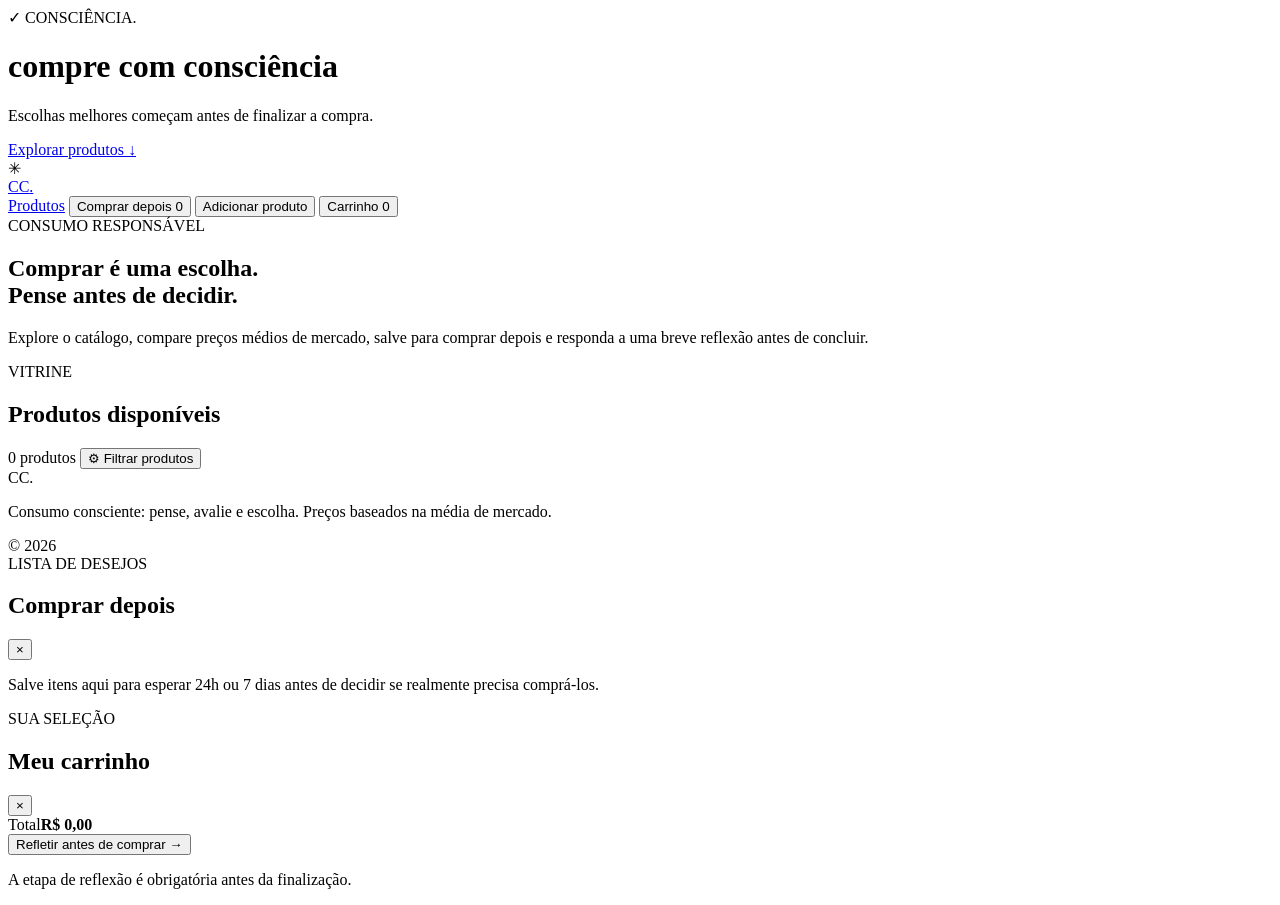
==== index (1).html @ 7fd72d37 "Add files via upload" ====
<!DOCTYPE html>
<html lang="pt-BR">
<head>
  <meta charset="UTF-8">
  <meta name="viewport" content="width=device-width, initial-scale=1.0">
  <meta name="theme-color" content="#0b2746">
  <title>Compre com Consciência | Loja</title>
  <link rel="stylesheet" href="style.css">
</head>
<body>
  <header class="hero">
    <div class="hero-inner">
      <div class="brand"><span class="brand-mark">✓</span> CONSCIÊNCIA<span class="brand-dot">.</span></div>
      <h1>compre com consciência</h1>
      <p>Escolhas melhores começam antes de finalizar a compra.</p>
      <a class="hero-link" href="#produtos">Explorar produtos <span>↓</span></a>
    </div>
    <div class="hero-decoration" aria-hidden="true">✳</div>
  </header>

  <nav class="topbar">
    <a href="#" class="nav-logo">CC<span>.</span></a>
    <div class="nav-actions">
      <a href="#produtos">Produtos</a>
      <button class="nav-btn-link" id="open-saved" type="button">Comprar depois <span class="badge-pill" id="saved-count">0</span></button>
      <button class="nav-btn-link" id="toggle-add-section" type="button">Adicionar produto</button>
      <button class="cart-button" id="open-cart" type="button">Carrinho <span id="cart-count">0</span></button>
    </div>
  </nav>

  <main>
    <section class="intro section-wrap">
      <div>
        <span class="eyebrow">CONSUMO RESPONSÁVEL</span>
        <h2>Comprar é uma escolha.<br><span>Pense antes de decidir.</span></h2>
      </div>
      <p>Explore o catálogo, compare preços médios de mercado, salve para comprar depois e responda a uma breve reflexão antes de concluir.</p>
    </section>

    <!-- Seção de Adicionar Produto (Oculta por padrão, abre ao clicar em "Adicionar produto") -->
    <section class="add-section" id="adicionar" hidden>
      <div class="section-wrap add-layout">
        <div class="add-copy">
          <span class="eyebrow">SUA LOJA</span>
          <h2>Um novo produto,<br>com todas as informações.</h2>
          <p>Cadastre nome, categoria, imagem, descrição e preço. Você poderá conferir a imagem inteira antes de salvar.</p>
          <div class="add-note"><span>✦</span> Os produtos ficam salvos neste navegador.</div>
          <button class="button button-outline" id="close-add-section" type="button" style="margin-top: 20px;">Fechar formulário ×</button>
        </div>
        <form class="product-form" id="product-form">
          <div class="form-header-row">
            <h3>Adicionar produto</h3>
            <button type="button" class="icon-button" id="close-add-x" aria-label="Fechar formulário">×</button>
          </div>
          <label for="product-name">Nome do produto</label>
          <input id="product-name" name="name" type="text" placeholder="Ex.: Garrafa térmica inox" maxlength="80" required>

          <div class="form-row-2">
            <div>
              <label for="product-category">Categoria</label>
              <select id="product-category" name="category" required></select>
            </div>
            <div>
              <label for="product-price">Preço (R$)</label>
              <input id="product-price" name="price" type="number" min="0.01" step="0.01" placeholder="Ex.: 89,90" required>
            </div>
          </div>

          <label for="product-image">Imagem do produto</label>
          <input id="product-image" name="image" type="file" accept="image/*" required>
          <div class="image-preview" id="image-preview">
            <span class="preview-placeholder">A prévia da imagem aparecerá aqui</span>
            <img id="preview-img" alt="Prévia do produto" hidden>
          </div>
          <label for="product-description">Descrição</label>
          <textarea id="product-description" name="description" rows="3" maxlength="500" placeholder="Descreva as especificações e utilidade do produto..." required></textarea>
          <button class="button button-yellow full-width" type="submit">Cadastrar produto <span>→</span></button>
          <p class="form-feedback" id="form-feedback" role="status"></p>
        </form>
      </div>
    </section>

    <section class="products-section section-wrap" id="produtos">
      <div class="section-heading">
        <div>
          <span class="eyebrow">VITRINE</span>
          <h2>Produtos disponíveis</h2>
        </div>
        <div class="heading-controls">
          <span class="product-total" id="product-total">0 produtos</span>
          <button class="button button-outline btn-filter-toggle" id="toggle-filters" type="button">
            <span>⚙</span> Filtrar produtos
          </button>
        </div>
      </div>

      <!-- Painel de Filtros -->
      <div class="filter-panel" id="filter-panel" hidden>
        <div class="filter-grid">
          <div class="filter-field">
            <label for="filter-name">Buscar por nome</label>
            <input type="text" id="filter-name" placeholder="Ex.: Fone, Notebook, Cafeteira...">
          </div>
          <div class="filter-field">
            <label for="filter-category">Categoria (20 categorias)</label>
            <select id="filter-category">
              <option value="">Todas as categorias</option>
            </select>
          </div>
          <div class="filter-field">
            <label for="filter-min">Valor mínimo (R$)</label>
            <input type="number" id="filter-min" min="0" step="0.01" placeholder="0,00">
          </div>
          <div class="filter-field">
            <label for="filter-max">Valor máximo (R$)</label>
            <input type="number" id="filter-max" min="0" step="0.01" placeholder="Ex.: 500,00">
          </div>
        </div>
        <div class="filter-actions">
          <span class="filter-status" id="filter-status">Mostrando todos os produtos</span>
          <button type="button" class="button button-outline btn-sm" id="clear-filters">Limpar filtros</button>
        </div>
      </div>

      <div class="product-grid" id="product-grid"></div>

      <div class="empty-state" id="products-empty" hidden>
        <span class="empty-icon">🔍</span>
        <h3>Nenhum produto encontrado</h3>
        <p>Tente ajustar os filtros de nome, categoria ou faixa de preço, ou cadastre um novo produto.</p>
        <div style="display:flex; gap:10px; justify-content:center; flex-wrap:wrap;">
          <button class="button button-outline" id="empty-clear-filters" type="button">Limpar filtros</button>
          <button class="button button-dark" id="empty-open-add" type="button">Adicionar produto</button>
        </div>
      </div>
    </section>
  </main>

  <footer>
    <span class="footer-logo">CC.</span>
    <p>Consumo consciente: pense, avalie e escolha. Preços baseados na média de mercado.</p>
    <span>© 2026</span>
  </footer>

  <div class="overlay" id="overlay"></div>

  <!-- Modal de Detalhes do Produto -->
  <section class="product-detail-modal" id="product-detail-modal" role="dialog" aria-modal="true" aria-labelledby="detail-title" hidden>
    <button class="icon-button modal-close" id="close-detail" aria-label="Fechar detalhes">×</button>
    <div class="detail-layout">
      <div class="detail-image-box">
        <img id="detail-img" src="" alt="">
      </div>
      <div class="detail-info">
        <span class="eyebrow" id="detail-category">CATEGORIA</span>
        <h2 id="detail-title">Nome do Produto</h2>
        <div class="detail-price-box">
          <span class="detail-price" id="detail-price">R$ 0,00</span>
          <span class="price-badge">Preço médio Amazon & Mercado Livre</span>
        </div>
        <div class="detail-desc-wrap">
          <h4>Descrição do produto</h4>
          <p id="detail-description">Descrição completa...</p>
        </div>
        <div class="detail-actions">
          <button class="button button-outline" id="detail-save-later" type="button">
            <span id="detail-save-icon">♡</span> <span id="detail-save-text">Comprar depois</span>
          </button>
          <button class="button button-yellow" id="detail-add-cart" type="button">
            Adicionar ao carrinho <span>+</span>
          </button>
        </div>
      </div>
    </div>
  </section>

  <!-- Gaveta: Comprar Depois (Favoritos) -->
  <aside class="cart-drawer" id="saved-drawer" aria-label="Comprar depois" aria-hidden="true">
    <div class="drawer-header">
      <div><span class="eyebrow">LISTA DE DESEJOS</span><h2>Comprar depois</h2></div>
      <button class="icon-button" id="close-saved" aria-label="Fechar lista">×</button>
    </div>
    <div class="cart-items" id="saved-items"></div>
    <div class="cart-bottom">
      <p class="small-note">Salve itens aqui para esperar 24h ou 7 dias antes de decidir se realmente precisa comprá-los.</p>
    </div>
  </aside>

  <!-- Gaveta: Carrinho de Compras -->
  <aside class="cart-drawer" id="cart-drawer" aria-label="Carrinho de compras" aria-hidden="true">
    <div class="drawer-header"><div><span class="eyebrow">SUA SELEÇÃO</span><h2>Meu carrinho</h2></div><button class="icon-button" id="close-cart" aria-label="Fechar carrinho">×</button></div>
    <div class="cart-items" id="cart-items"></div>
    <div class="cart-bottom">
      <div class="cart-total"><span>Total</span><strong id="cart-total">R$ 0,00</strong></div>
      <button class="button button-yellow full-width" id="start-checkout" type="button">Refletir antes de comprar <span>→</span></button>
      <p class="small-note">A etapa de reflexão é obrigatória antes da finalização.</p>
    </div>
  </aside>

  <!-- Modal de Reflexão -->
  <section class="checkout-modal" id="checkout-modal" role="dialog" aria-modal="true" aria-labelledby="checkout-title" hidden>
    <button class="icon-button modal-close" id="close-checkout" aria-label="Fechar">×</button>
    <div class="modal-progress"><span></span></div>
    <span class="eyebrow">PAUSA CONSCIENTE</span>
    <h2 id="checkout-title">Antes de finalizar,<br><span>pense um pouquinho.</span></h2>
    <p class="modal-intro">Responda às perguntas sobre os produtos do seu carrinho. Não existe resposta certa: o objetivo é ajudar você a decidir com tranquilidade.</p>
    <form id="reflection-form">
      <fieldset class="question">
        <legend><span>01</span> Você realmente precisa deste(s) produto(s)?</legend>
        <div class="choice-row">
          <label><input type="radio" name="need" value="sim" required><span>Sim</span></label>
          <label><input type="radio" name="need" value="nao"><span>Não</span></label>
        </div>
      </fieldset>
      <fieldset class="question">
        <legend><span>02</span> O valor desta compra não irá trazer dívidas ou comprometer seu orçamento?</legend>
        <div class="choice-row">
          <label><input type="radio" name="budget" value="sim" required><span>Sim</span></label>
          <label><input type="radio" name="budget" value="nao"><span>Não</span></label>
        </div>
      </fieldset>
      <fieldset class="question">
        <legend><span>03</span> Este(s) produto(s) é(são) realmente útil(eis) para você?</legend>
        <div class="choice-row">
          <label><input type="radio" name="useful" value="sim" required><span>Sim</span></label>
          <label><input type="radio" name="useful" value="nao"><span>Não</span></label>
        </div>
        <div class="utility-field" id="utility-field" hidden>
          <label for="utility-reason">Explique brevemente como pretende utilizar o produto:</label>
          <textarea id="utility-reason" name="reason" rows="3" maxlength="500" placeholder="Ex.: Vou utilizar no dia a dia para..." ></textarea>
          <span class="field-hint">Se responder “Sim”, a explicação é obrigatória.</span>
        </div>
      </fieldset>
      <div class="reflection-error" id="reflection-error" role="alert"></div>
      <div class="modal-actions">
        <button class="button button-outline" type="button" id="back-to-cart">Voltar ao carrinho</button>
        <button class="button button-yellow" type="submit">Continuar <span>→</span></button>
      </div>
    </form>
  </section>

  <!-- Modal de Resultado da Reflexão -->
  <section class="checkout-modal result-modal" id="result-modal" role="dialog" aria-modal="true" aria-labelledby="result-title" hidden>
    <div class="result-symbol" id="result-symbol">✓</div>
    <span class="eyebrow">REFLEXÃO CONCLUÍDA</span>
    <h2 id="result-title">Sua decisão merece atenção.</h2>
    <p id="result-message"></p>
    <div class="result-summary" id="result-summary"></div>
    <div class="modal-actions">
      <button class="button button-outline" id="result-back" type="button">Rever carrinho</button>
      <button class="button button-yellow" id="confirm-purchase" type="button">Finalizar compra</button>
    </div>
    <p class="small-note">Demonstração educativa: nenhum pagamento real será processado.</p>
  </section>

  <!-- Modal de Sucesso -->
  <section class="checkout-modal success-modal" id="success-modal" role="dialog" aria-modal="true" aria-labelledby="success-title" hidden>
    <div class="result-symbol">✓</div><span class="eyebrow">PEDIDO REGISTRADO</span>
    <h2 id="success-title">Compra simulada com sucesso!</h2>
    <p>Obrigado por fazer uma pausa e refletir sobre suas escolhas. Esta é apenas uma simulação, sem cobrança ou pagamento.</p>
    <button class="button button-yellow full-width" id="finish" type="button">Voltar à loja</button>
  </section>

  <script src="script.js"></script>
</body>
</html>
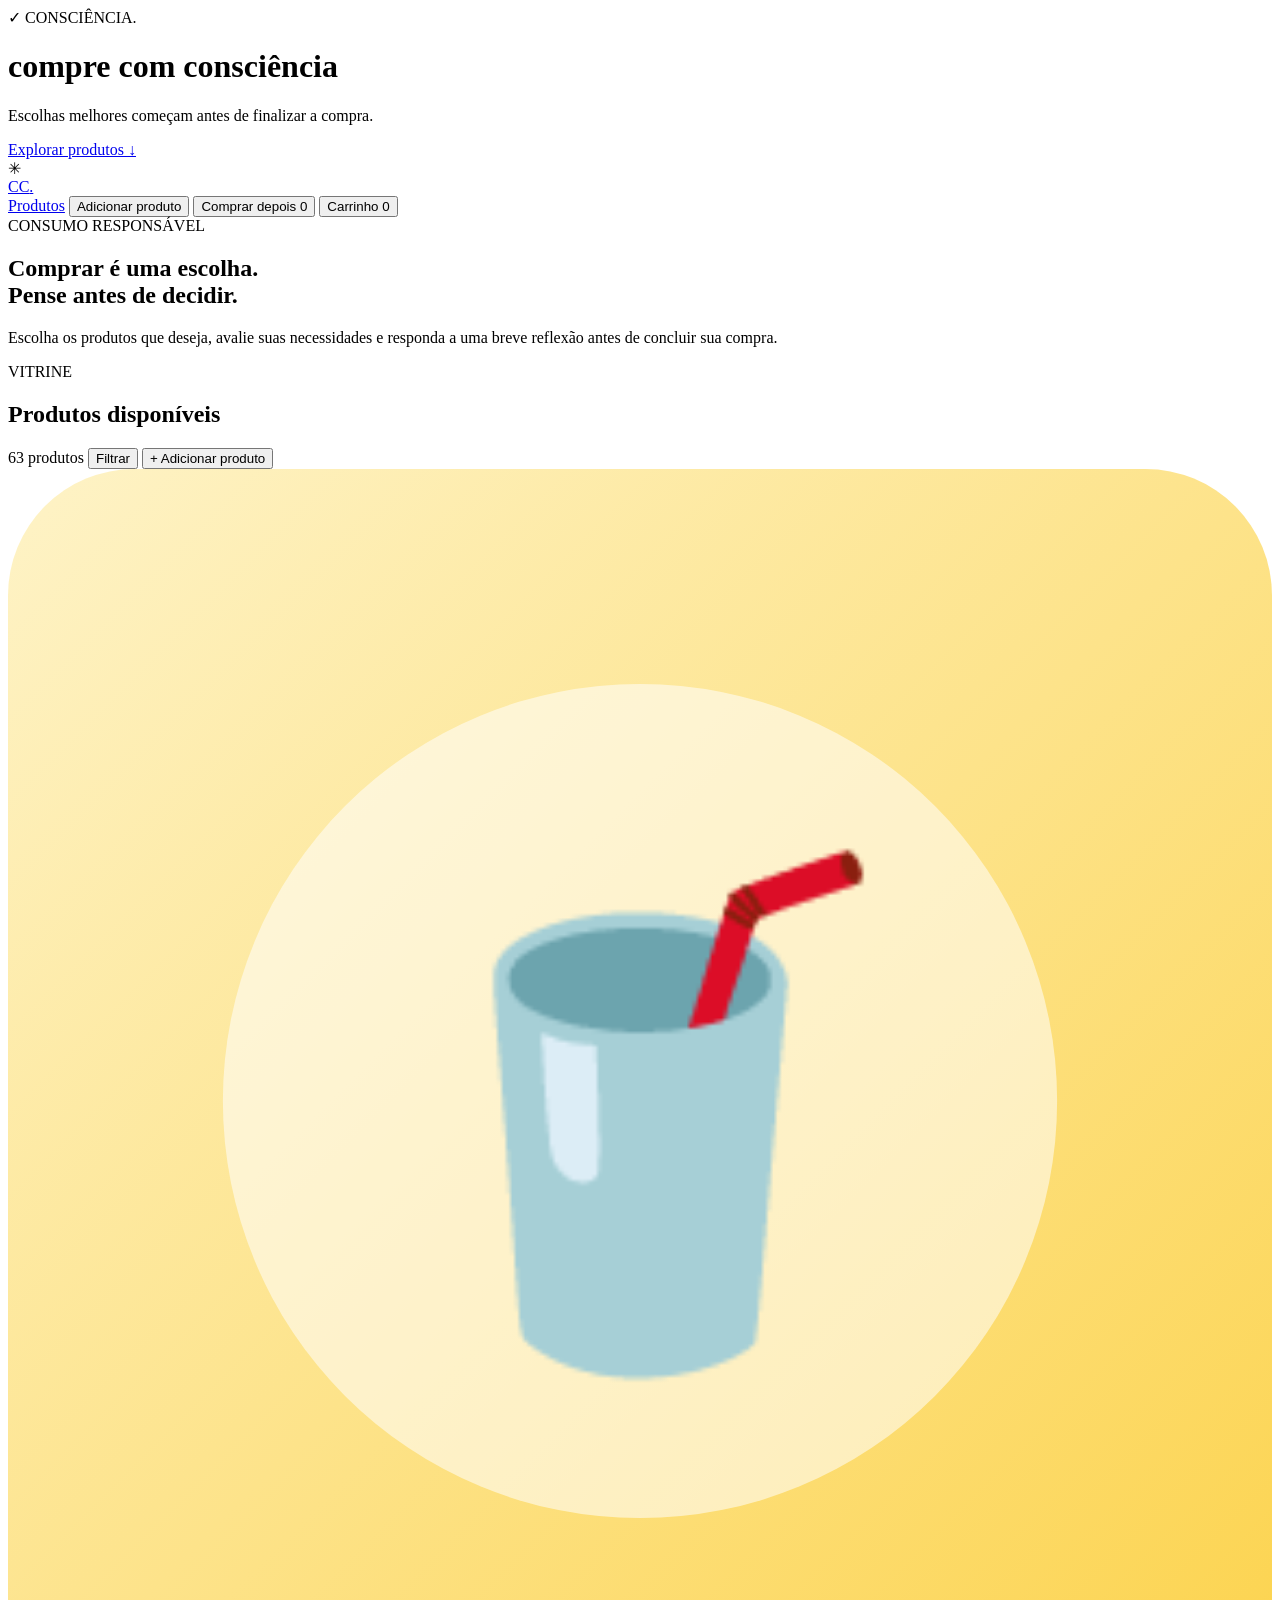
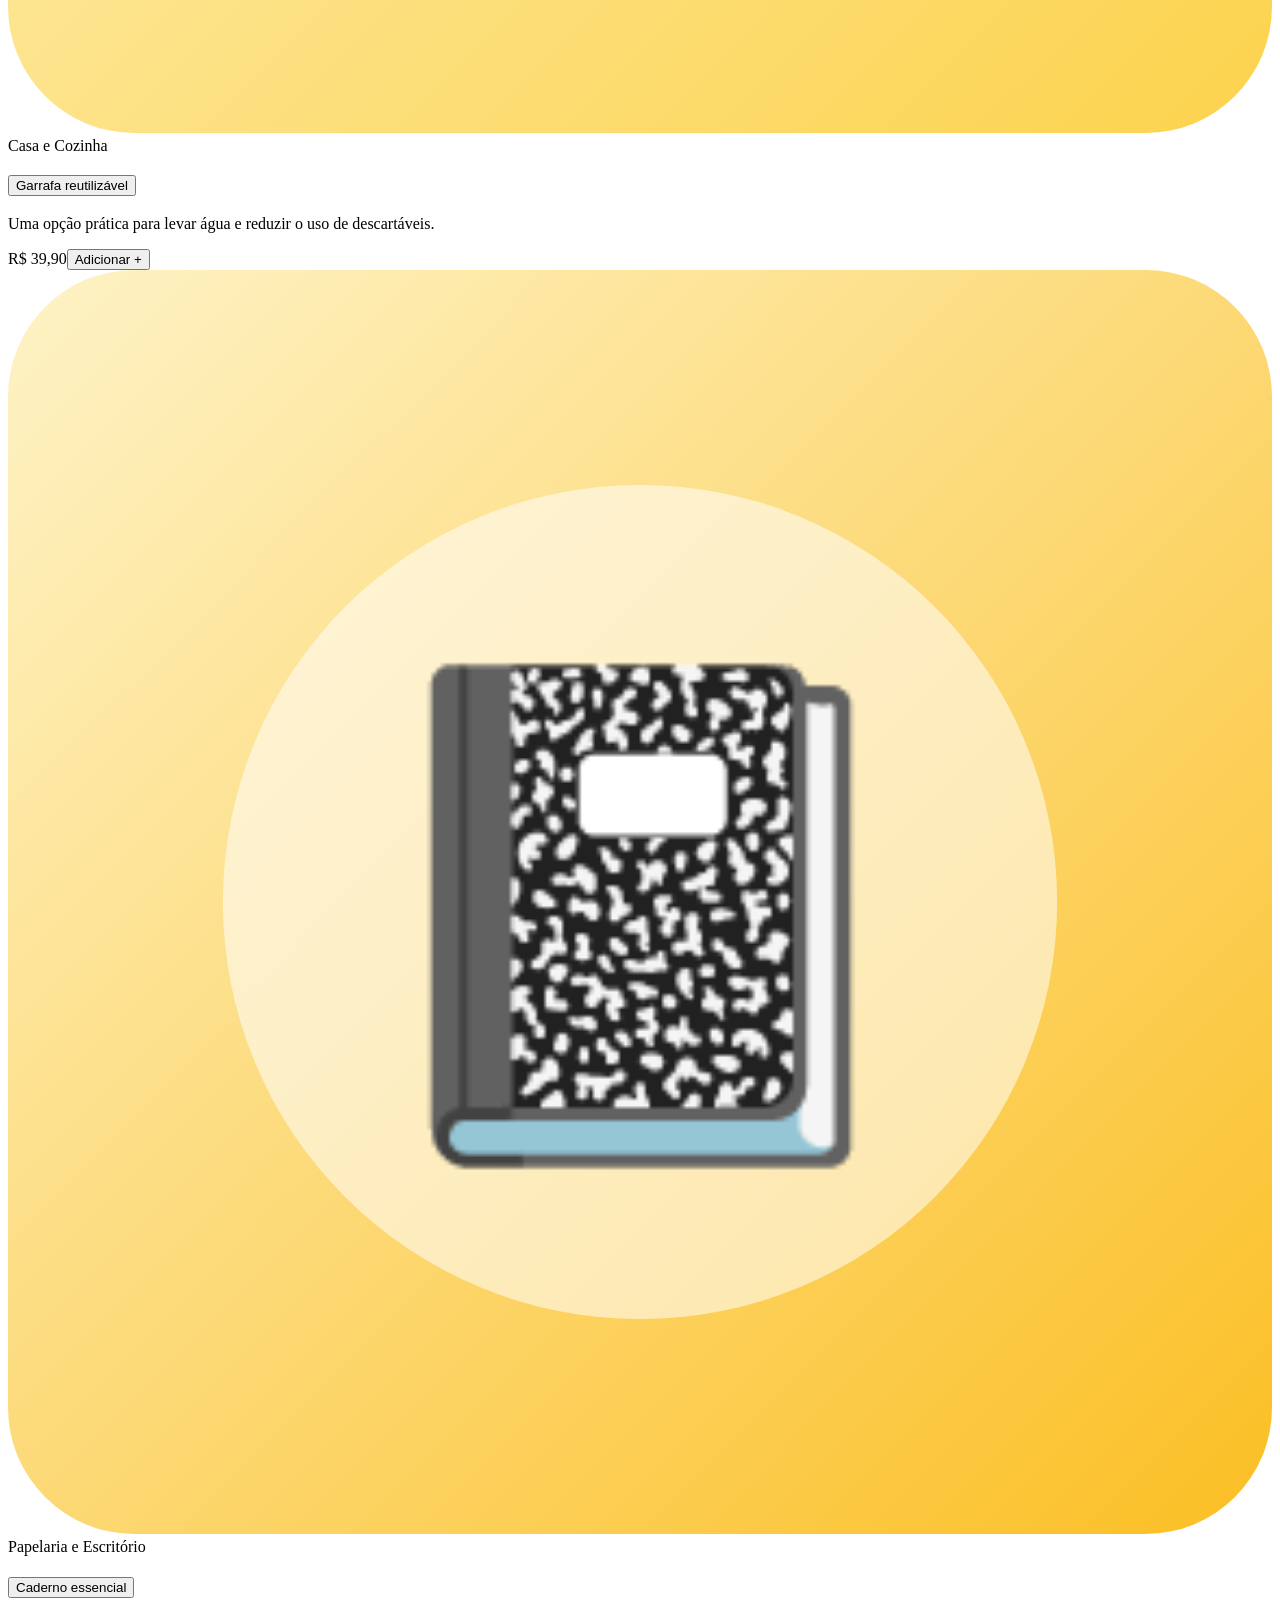
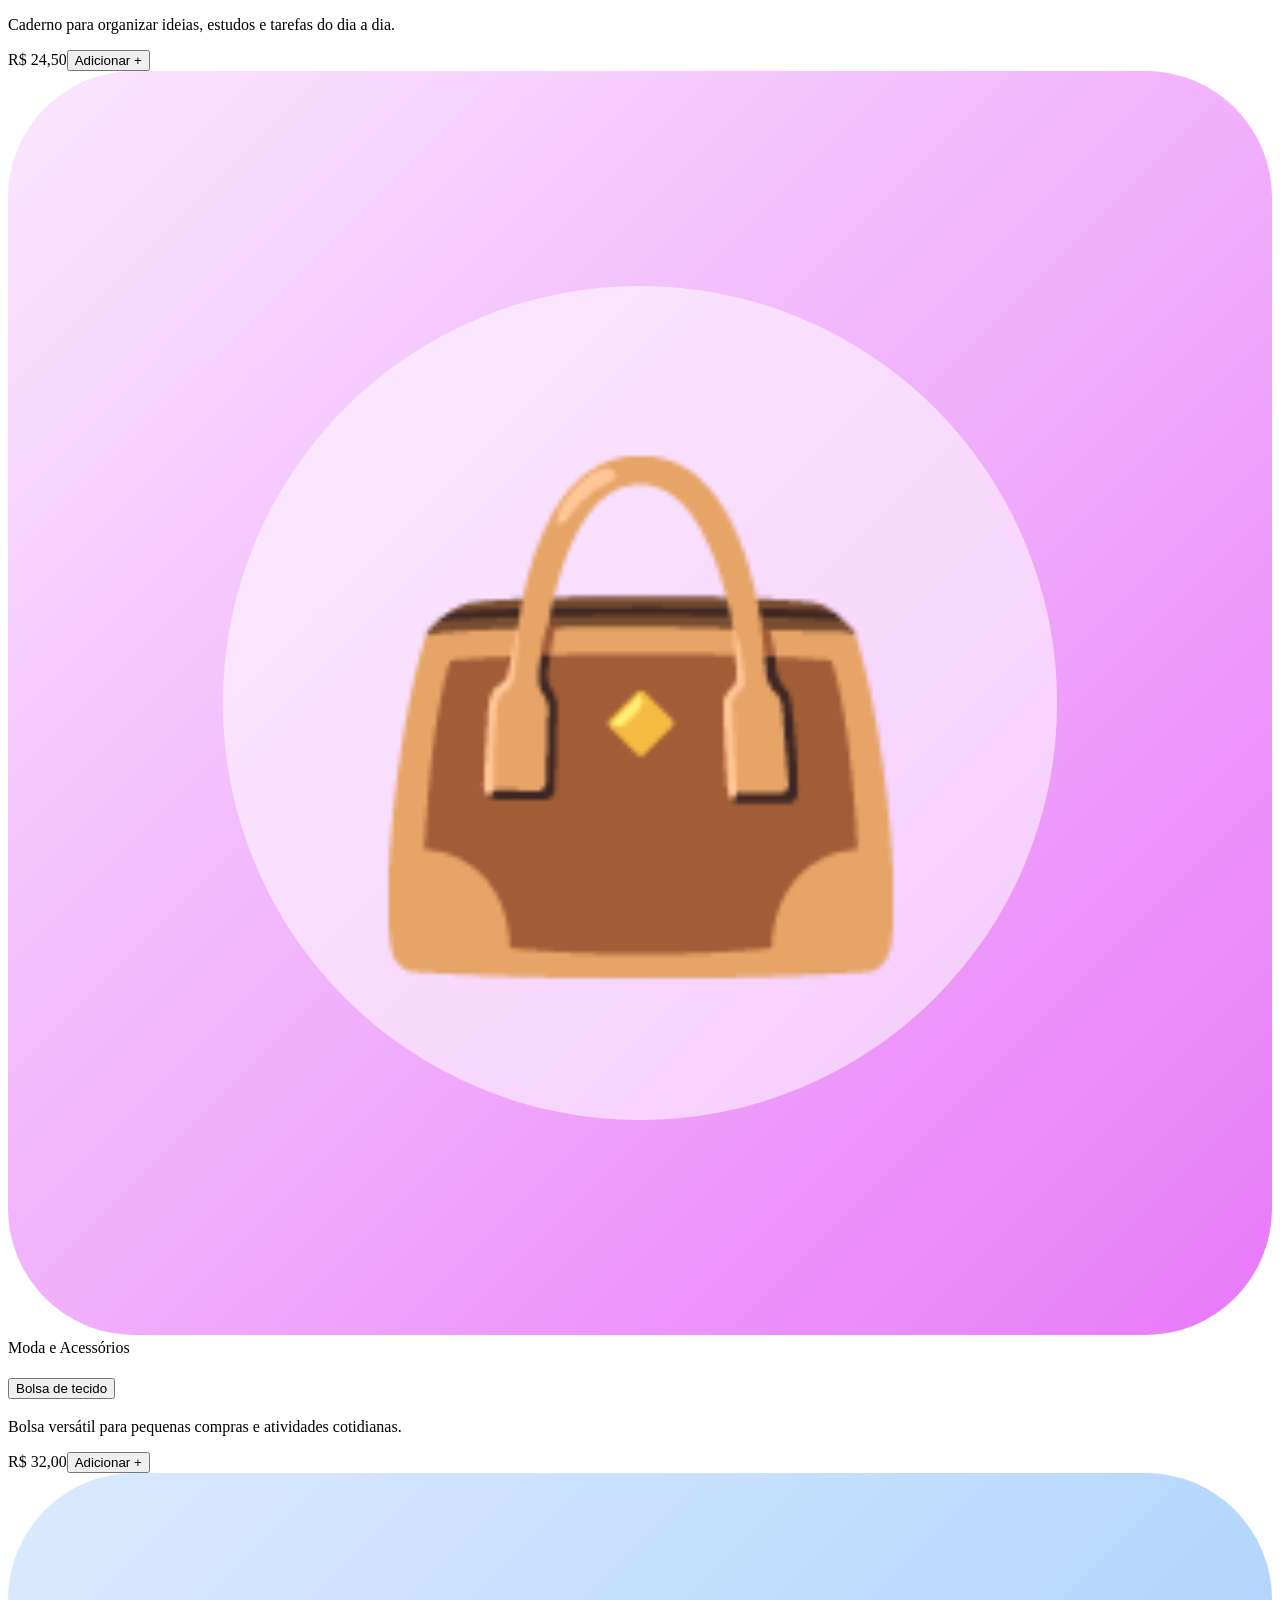
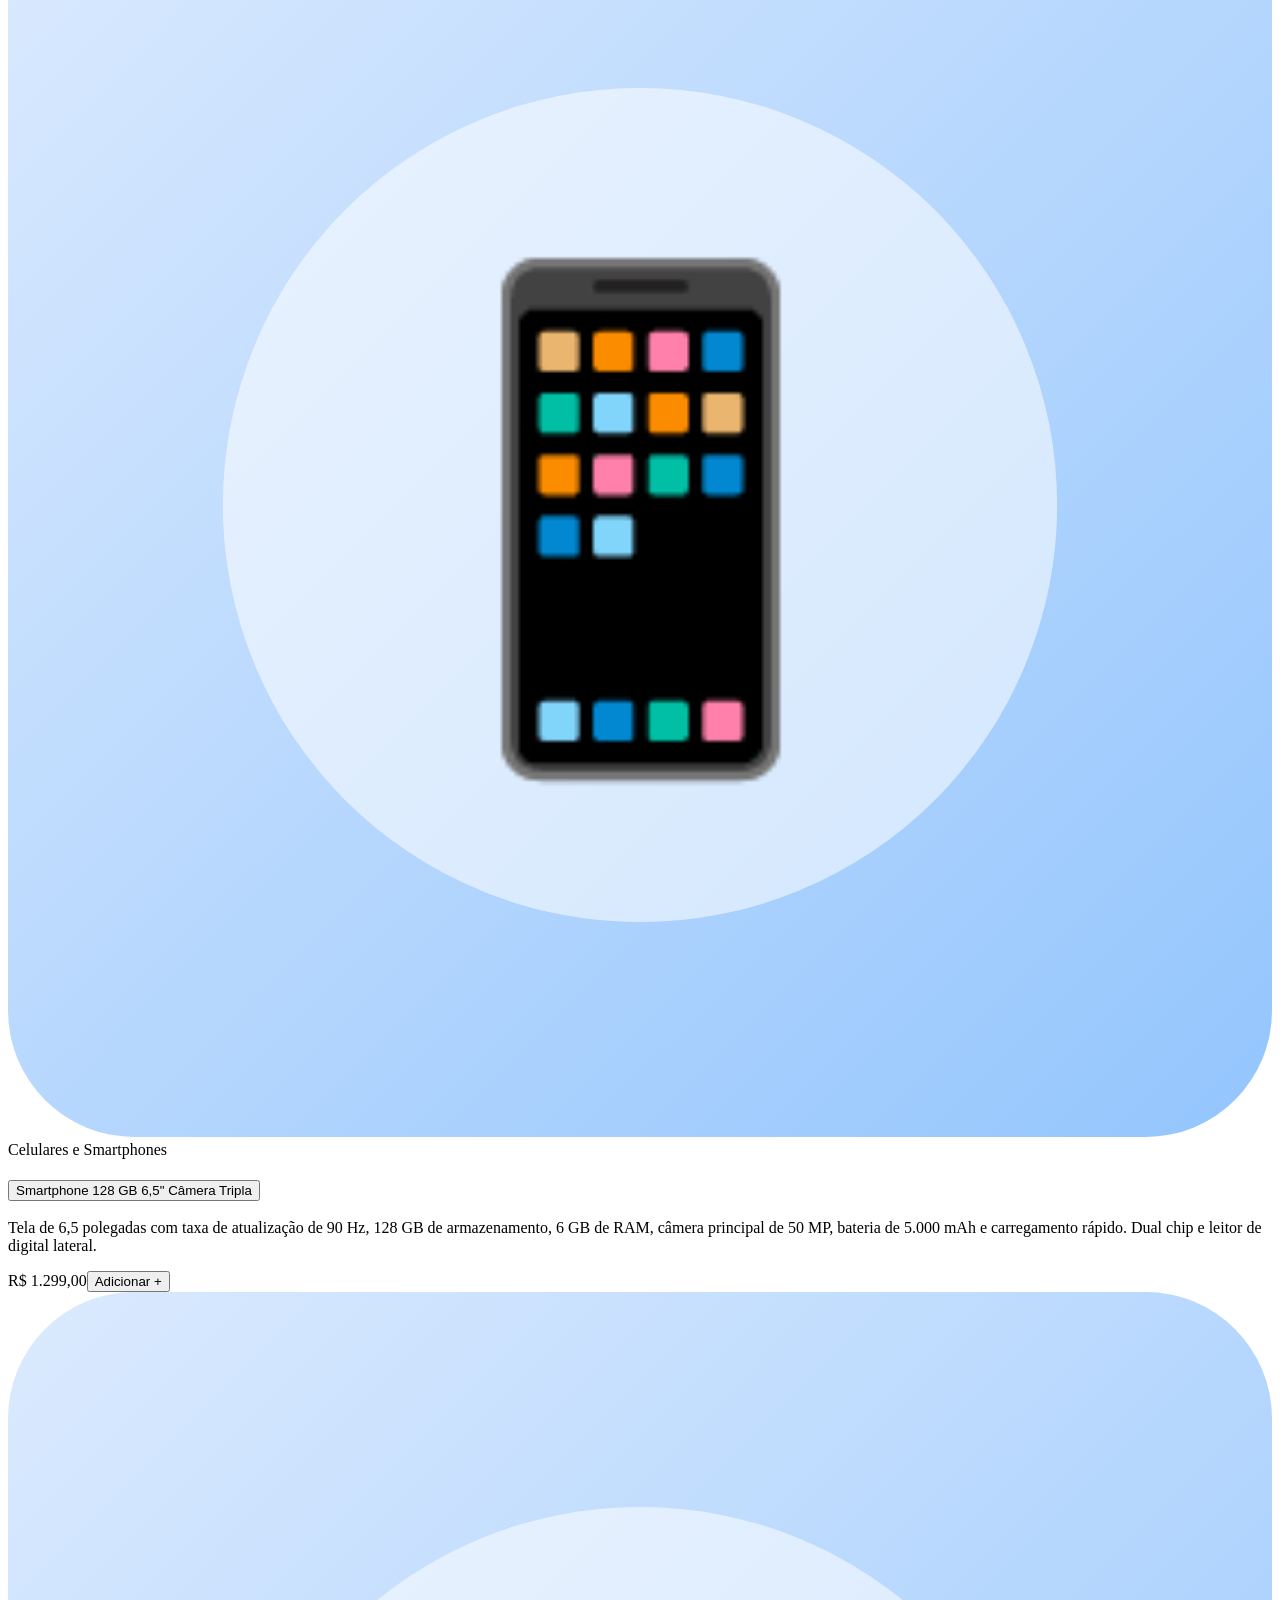
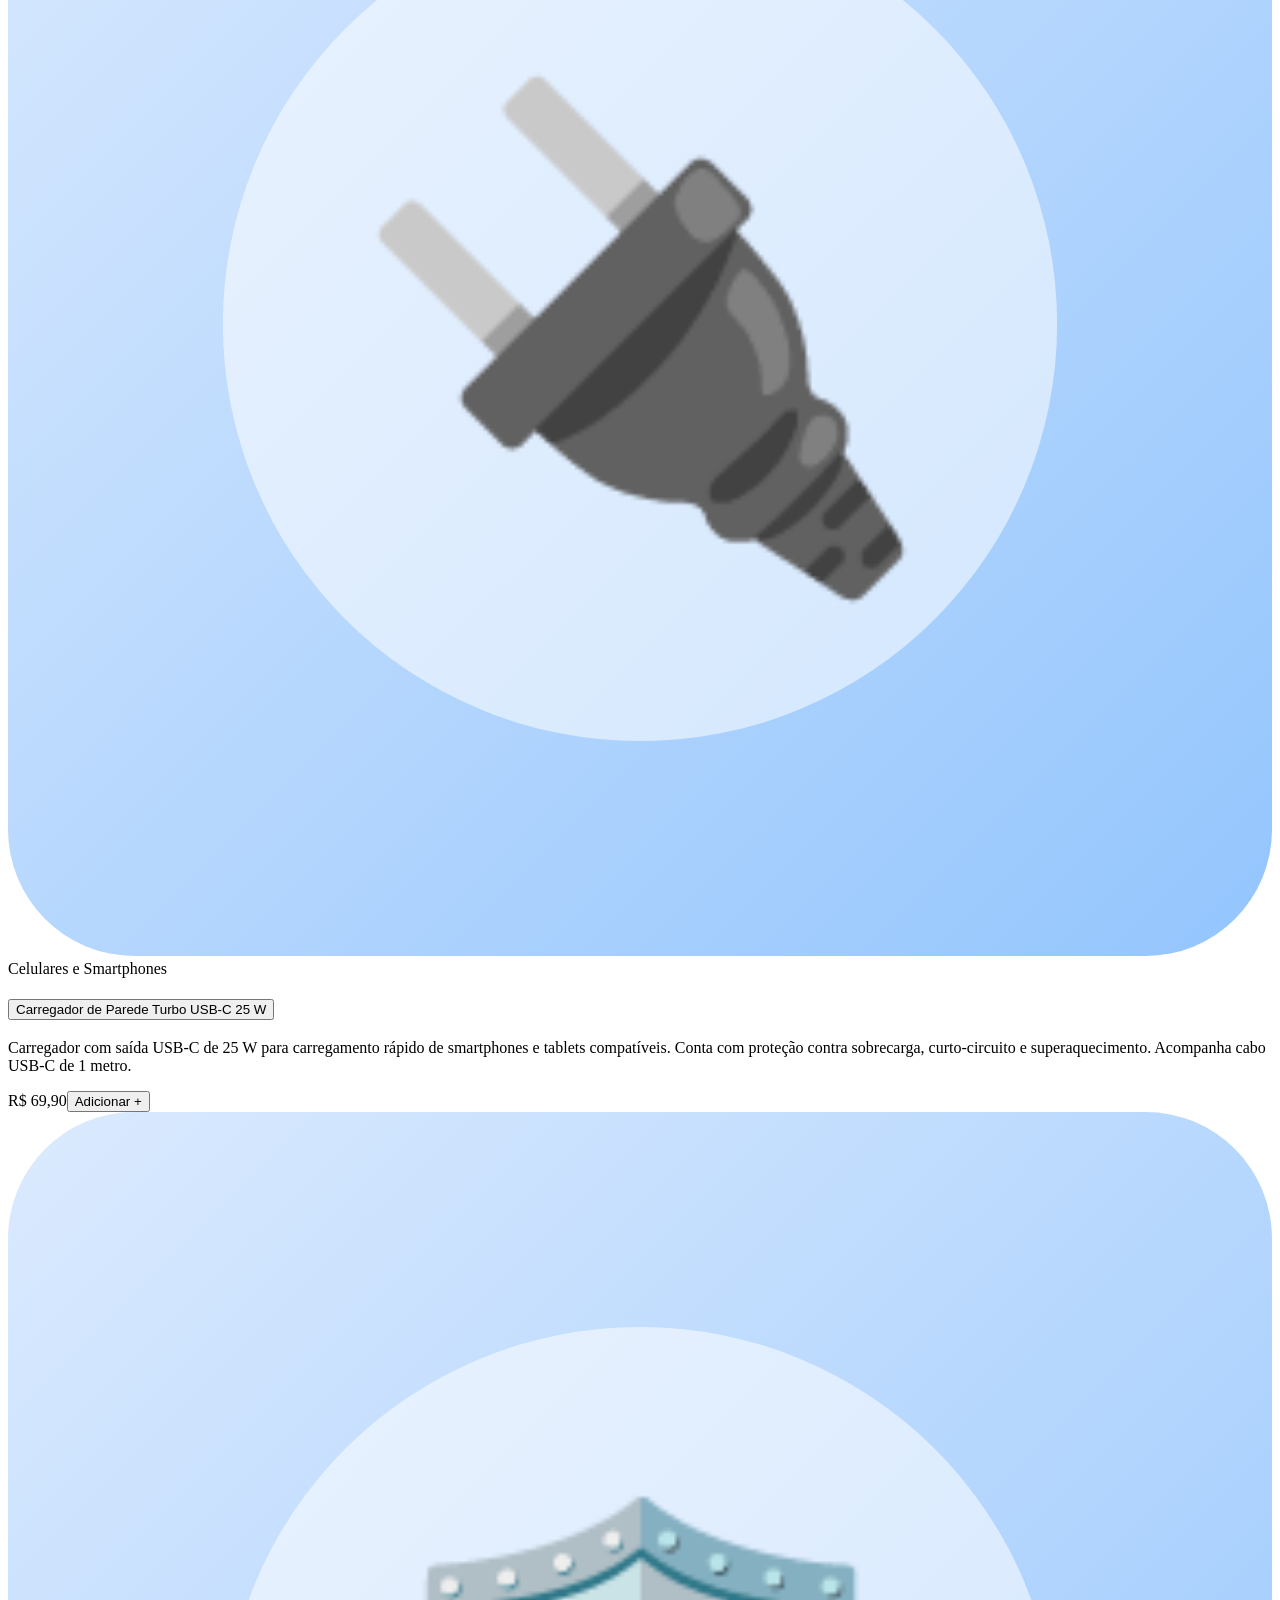
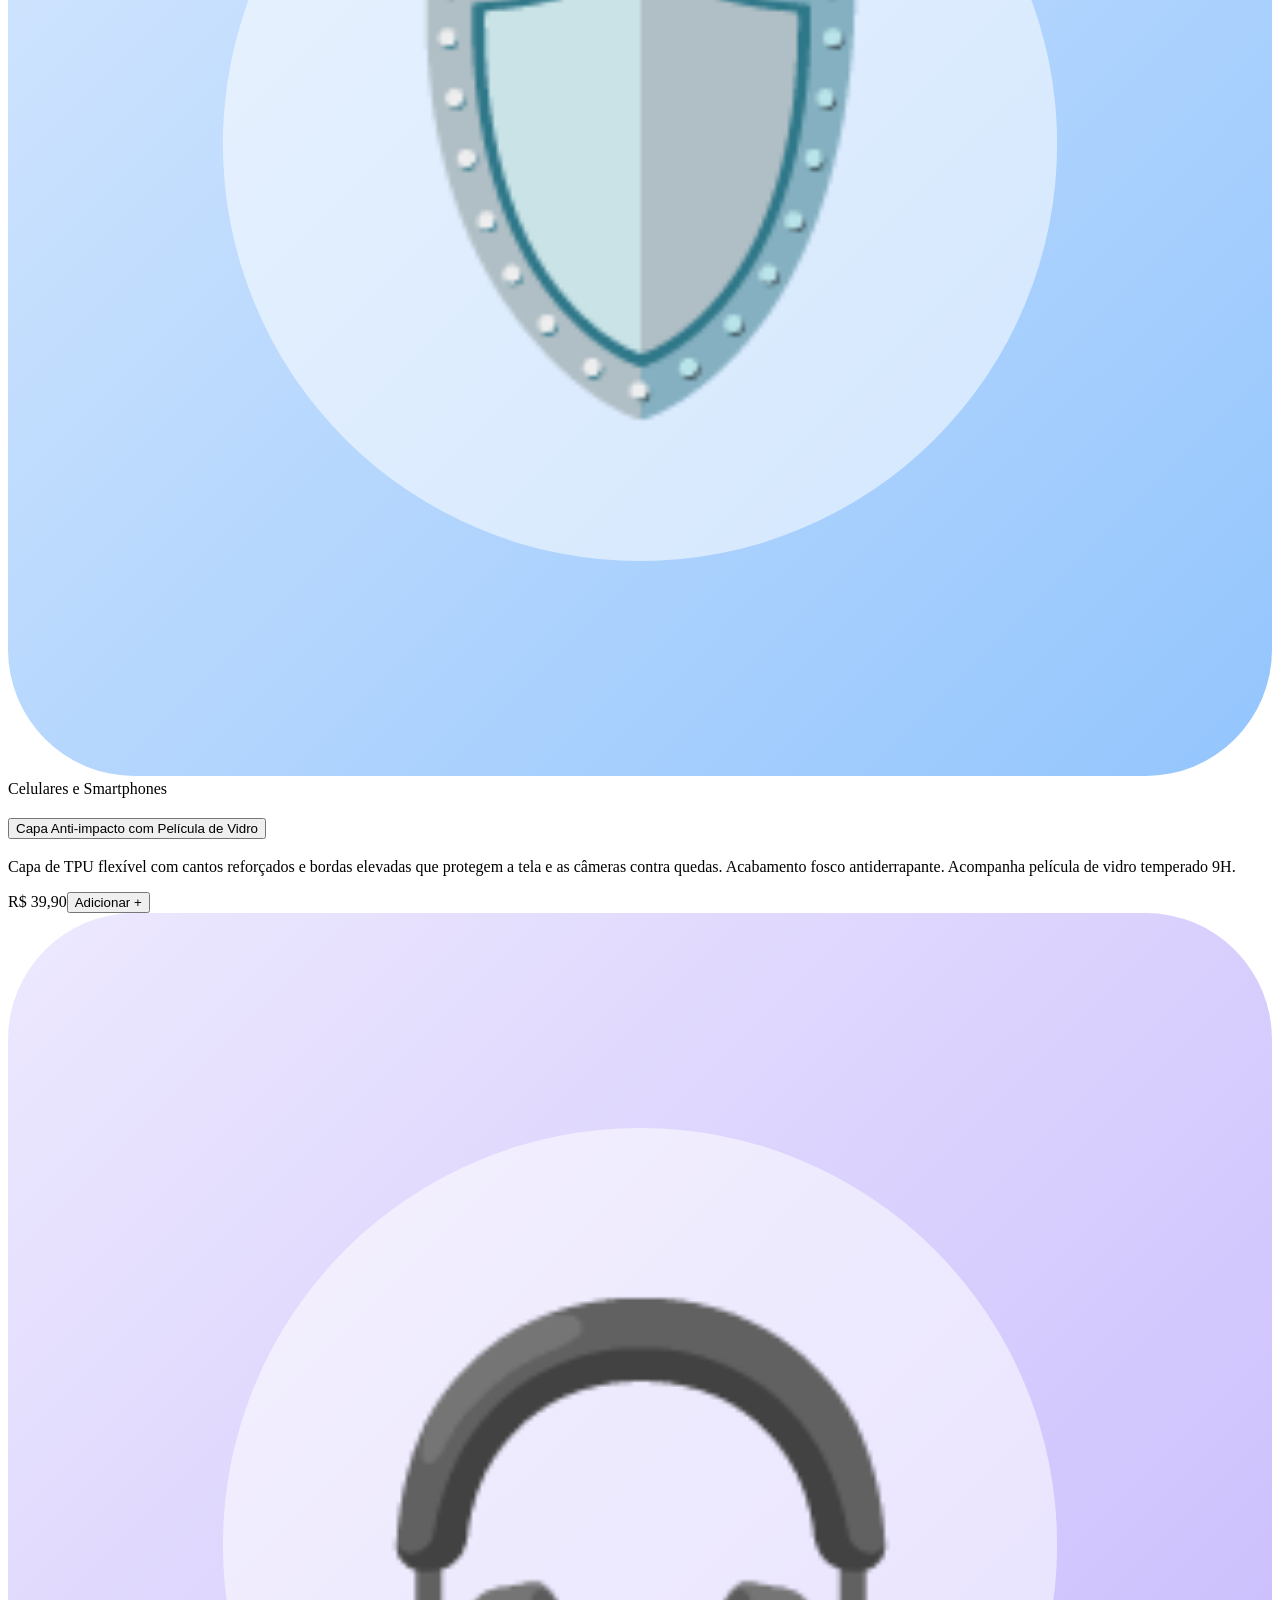
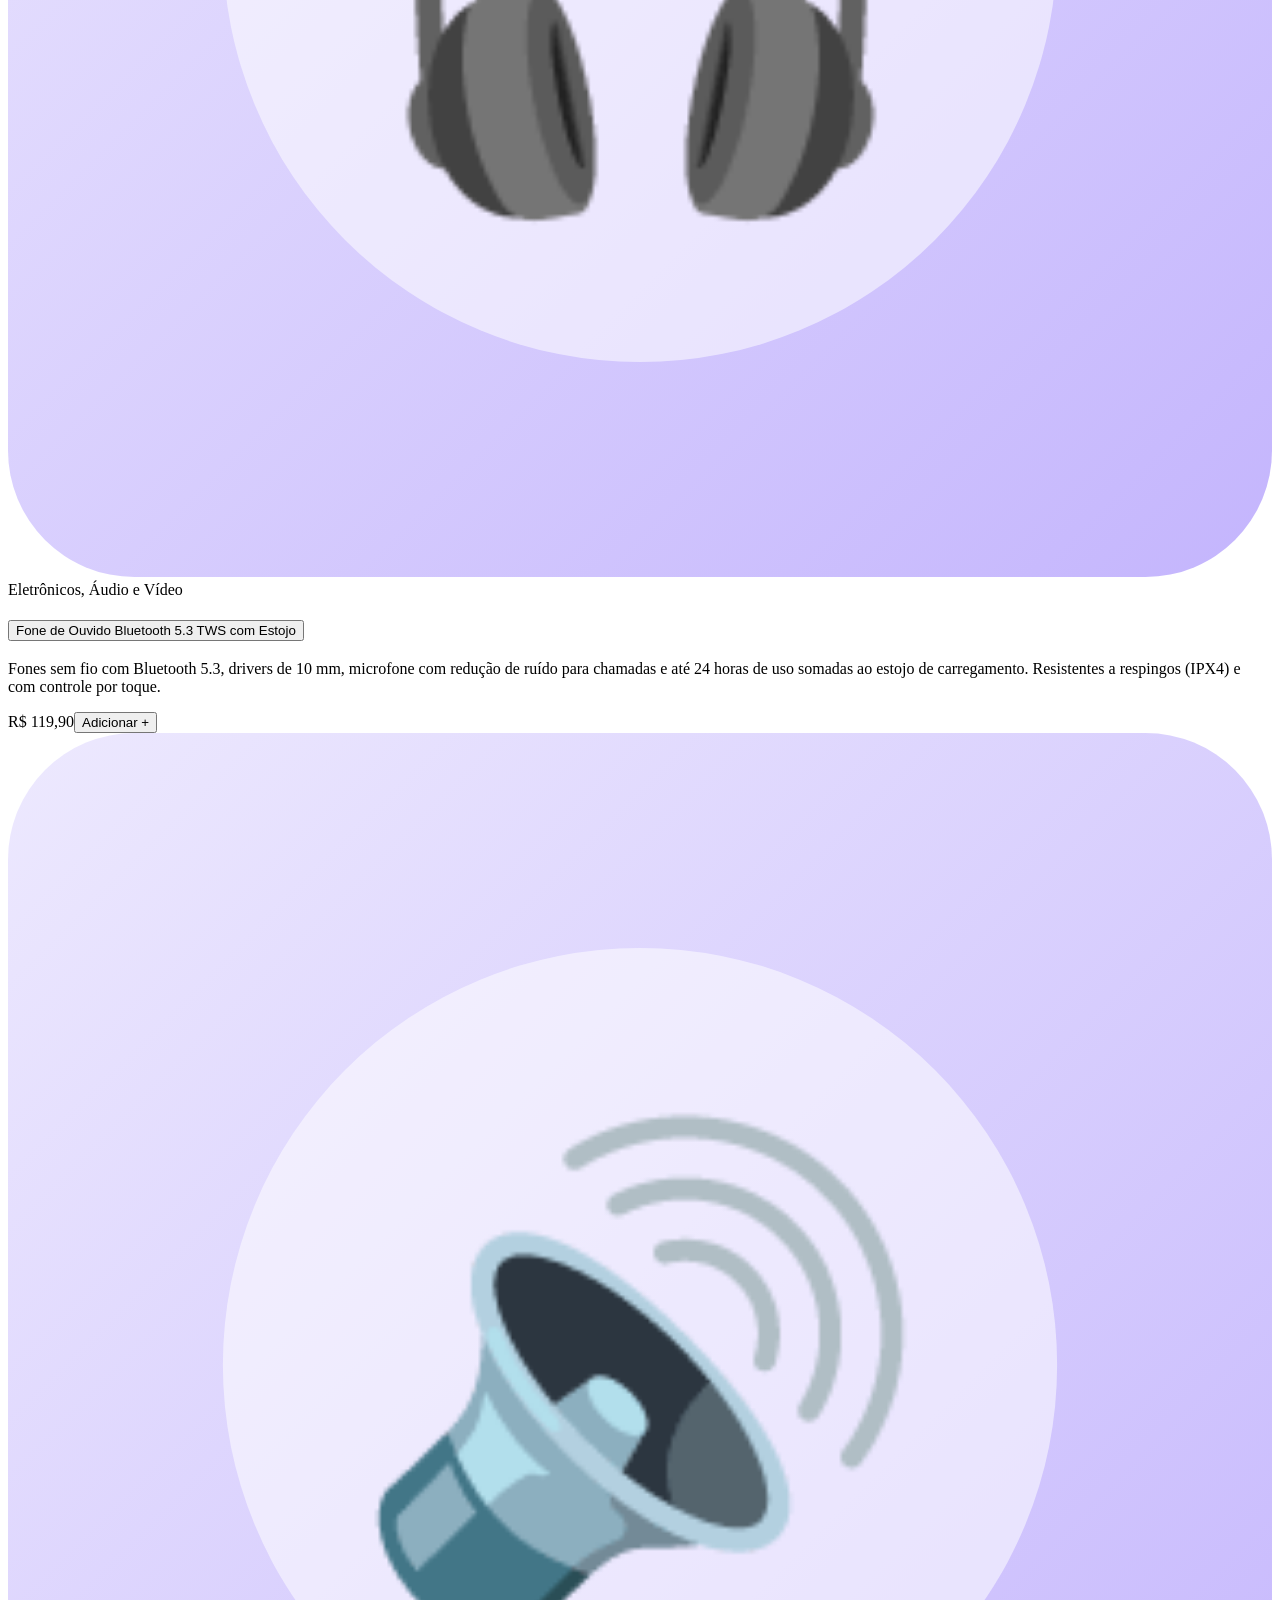
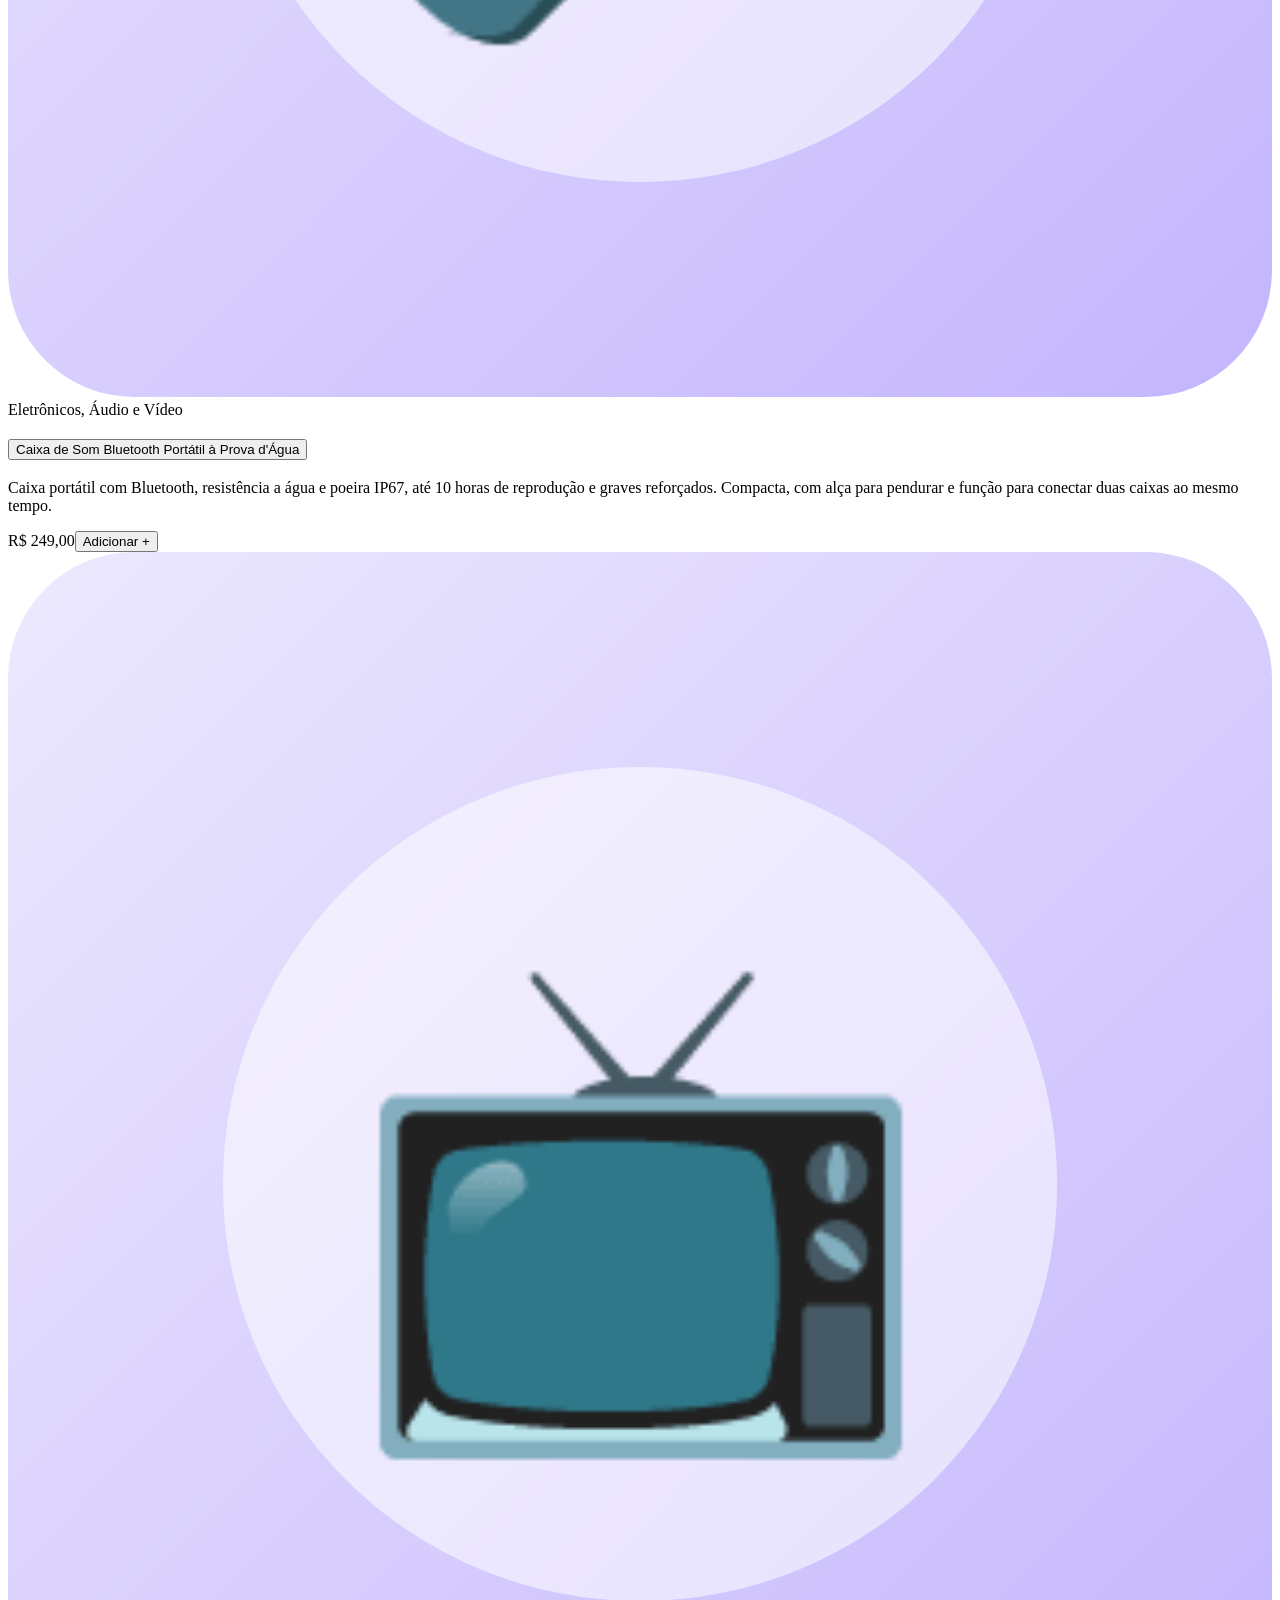
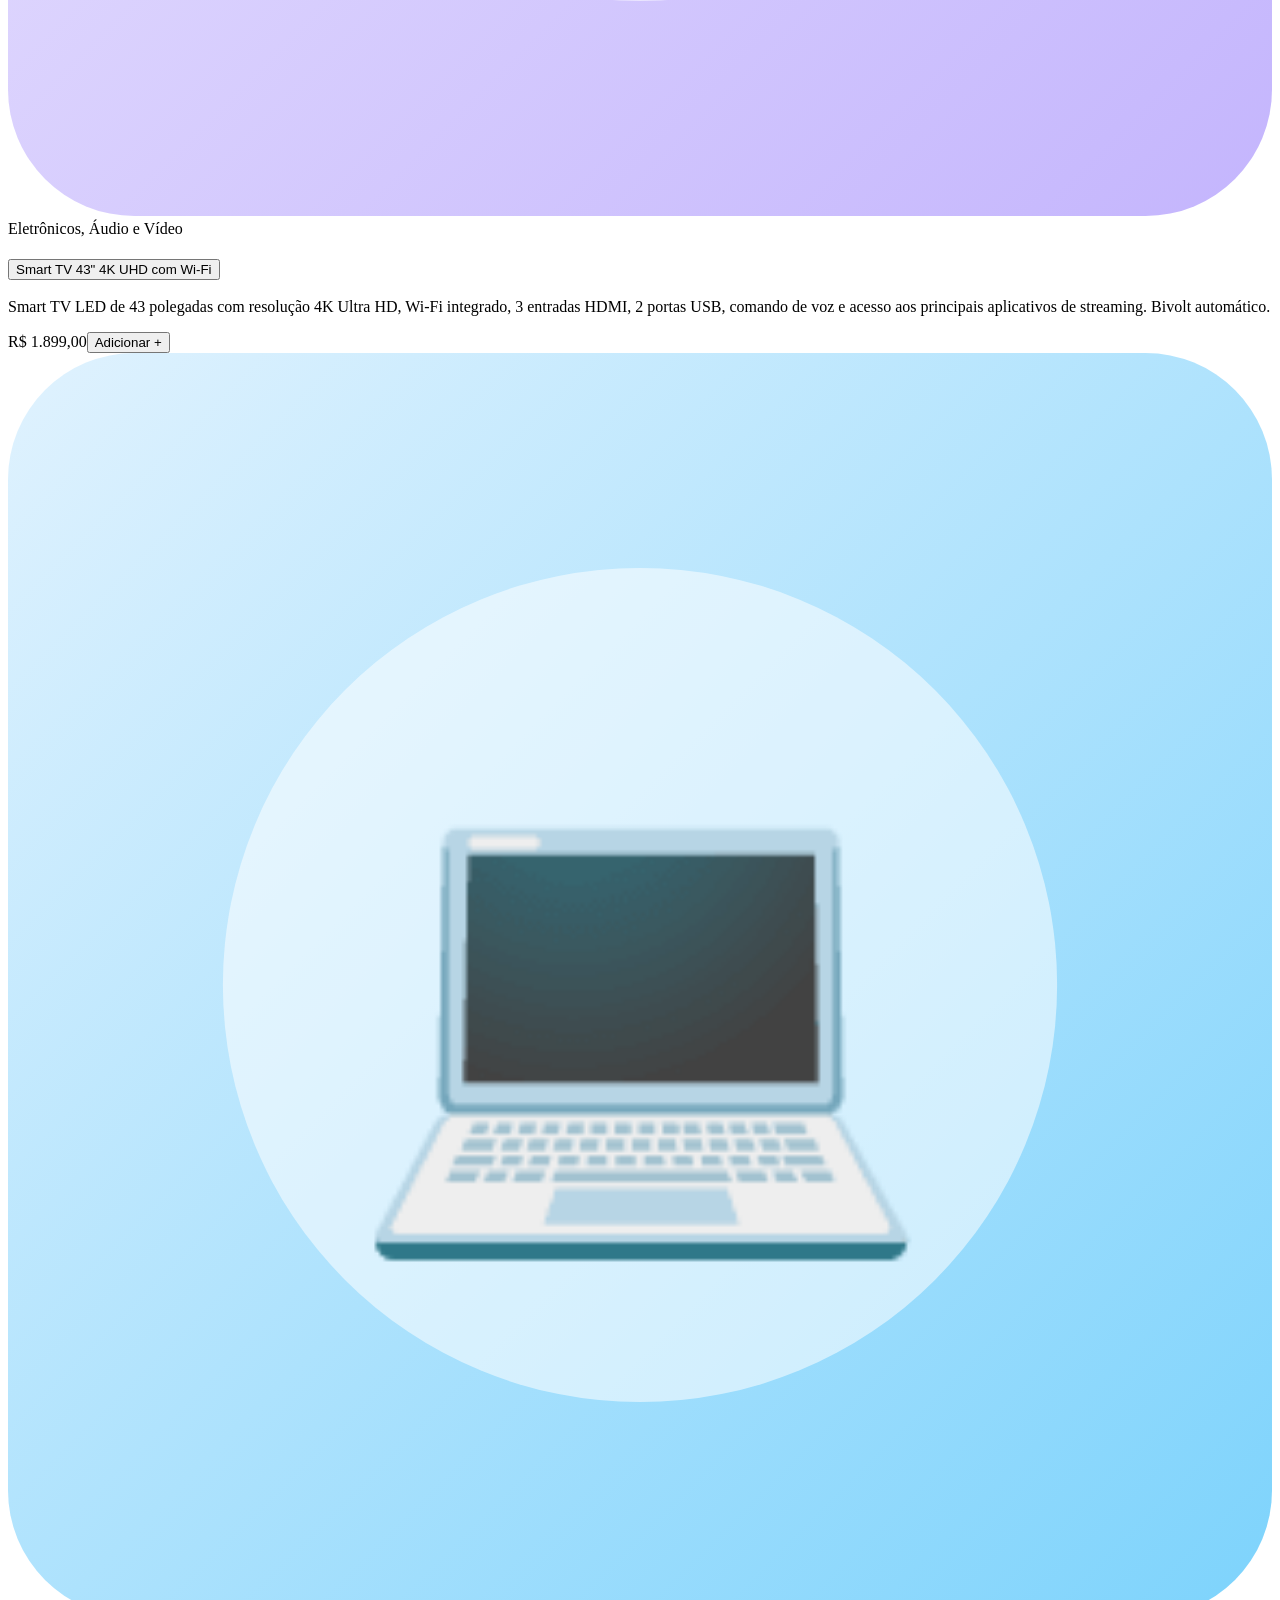
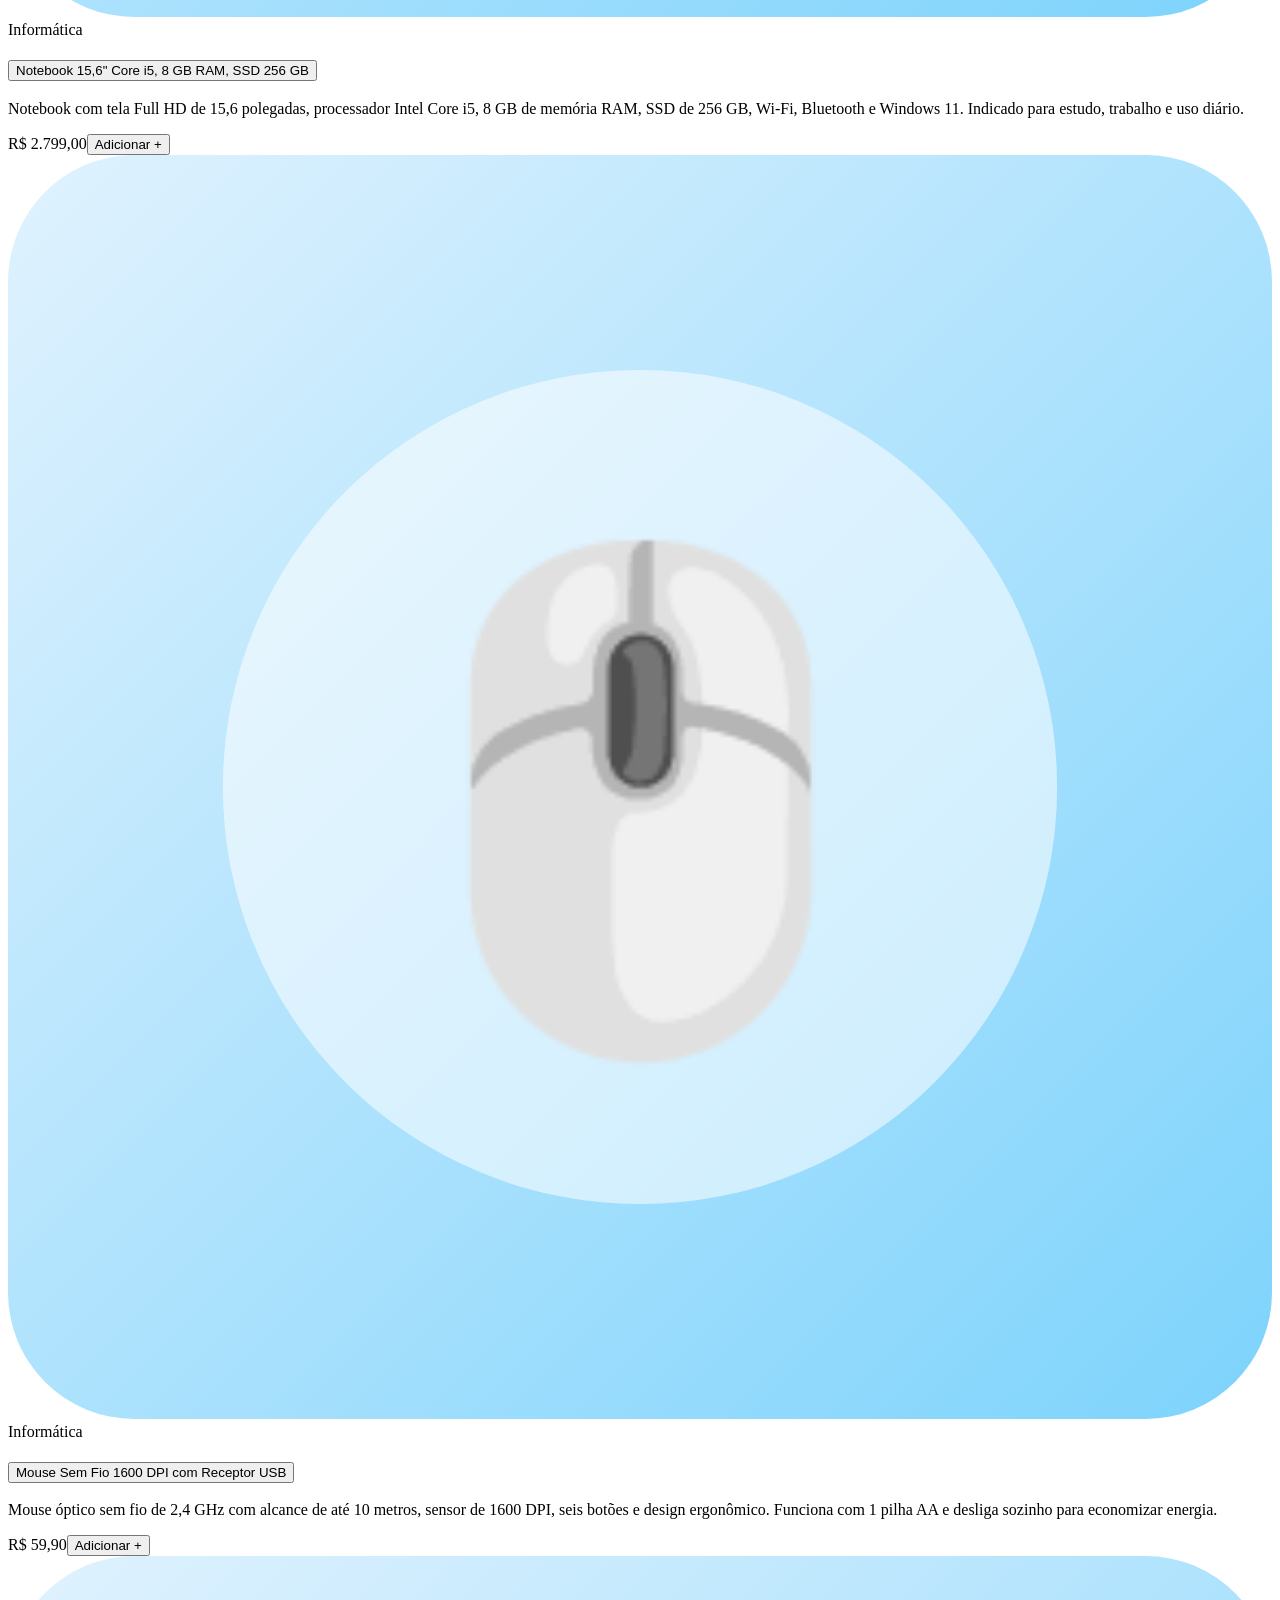
==== commit d188cdea: "Add files via upload" ====
--- a/index (1).html
+++ b/index (1).html
@@ -3,7 +3,7 @@
 <head>
   <meta charset="UTF-8">
   <meta name="viewport" content="width=device-width, initial-scale=1.0">
-  <meta name="theme-color" content="#0b2746">
+  <meta name="theme-color" content="#f5c400">
   <title>Compre com Consciência | Loja</title>
   <link rel="stylesheet" href="style.css">
 </head>
@@ -22,8 +22,8 @@
     <a href="#" class="nav-logo">CC<span>.</span></a>
     <div class="nav-actions">
       <a href="#produtos">Produtos</a>
-      <button class="nav-btn-link" id="open-saved" type="button">Comprar depois <span class="badge-pill" id="saved-count">0</span></button>
-      <button class="nav-btn-link" id="toggle-add-section" type="button">Adicionar produto</button>
+      <button class="nav-link-btn nav-add" type="button" data-open-add>Adicionar produto</button>
+      <button class="later-button" id="open-later" type="button">Comprar depois <span id="later-count">0</span></button>
       <button class="cart-button" id="open-cart" type="button">Carrinho <span id="cart-count">0</span></button>
     </div>
   </nav>
@@ -34,159 +34,53 @@
         <span class="eyebrow">CONSUMO RESPONSÁVEL</span>
         <h2>Comprar é uma escolha.<br><span>Pense antes de decidir.</span></h2>
       </div>
-      <p>Explore o catálogo, compare preços médios de mercado, salve para comprar depois e responda a uma breve reflexão antes de concluir.</p>
-    </section>
-
-    <!-- Seção de Adicionar Produto (Oculta por padrão, abre ao clicar em "Adicionar produto") -->
-    <section class="add-section" id="adicionar" hidden>
-      <div class="section-wrap add-layout">
-        <div class="add-copy">
-          <span class="eyebrow">SUA LOJA</span>
-          <h2>Um novo produto,<br>com todas as informações.</h2>
-          <p>Cadastre nome, categoria, imagem, descrição e preço. Você poderá conferir a imagem inteira antes de salvar.</p>
-          <div class="add-note"><span>✦</span> Os produtos ficam salvos neste navegador.</div>
-          <button class="button button-outline" id="close-add-section" type="button" style="margin-top: 20px;">Fechar formulário ×</button>
-        </div>
-        <form class="product-form" id="product-form">
-          <div class="form-header-row">
-            <h3>Adicionar produto</h3>
-            <button type="button" class="icon-button" id="close-add-x" aria-label="Fechar formulário">×</button>
-          </div>
-          <label for="product-name">Nome do produto</label>
-          <input id="product-name" name="name" type="text" placeholder="Ex.: Garrafa térmica inox" maxlength="80" required>
-
-          <div class="form-row-2">
-            <div>
-              <label for="product-category">Categoria</label>
-              <select id="product-category" name="category" required></select>
-            </div>
-            <div>
-              <label for="product-price">Preço (R$)</label>
-              <input id="product-price" name="price" type="number" min="0.01" step="0.01" placeholder="Ex.: 89,90" required>
-            </div>
-          </div>
-
-          <label for="product-image">Imagem do produto</label>
-          <input id="product-image" name="image" type="file" accept="image/*" required>
-          <div class="image-preview" id="image-preview">
-            <span class="preview-placeholder">A prévia da imagem aparecerá aqui</span>
-            <img id="preview-img" alt="Prévia do produto" hidden>
-          </div>
-          <label for="product-description">Descrição</label>
-          <textarea id="product-description" name="description" rows="3" maxlength="500" placeholder="Descreva as especificações e utilidade do produto..." required></textarea>
-          <button class="button button-yellow full-width" type="submit">Cadastrar produto <span>→</span></button>
-          <p class="form-feedback" id="form-feedback" role="status"></p>
-        </form>
-      </div>
+      <p>Escolha os produtos que deseja, avalie suas necessidades e responda a uma breve reflexão antes de concluir sua compra.</p>
     </section>
 
     <section class="products-section section-wrap" id="produtos">
       <div class="section-heading">
-        <div>
-          <span class="eyebrow">VITRINE</span>
-          <h2>Produtos disponíveis</h2>
-        </div>
-        <div class="heading-controls">
+        <div><span class="eyebrow">VITRINE</span><h2>Produtos disponíveis</h2></div>
+        <div class="section-actions">
           <span class="product-total" id="product-total">0 produtos</span>
-          <button class="button button-outline btn-filter-toggle" id="toggle-filters" type="button">
-            <span>⚙</span> Filtrar produtos
-          </button>
-        </div>
-      </div>
-
-      <!-- Painel de Filtros -->
+          <button class="button button-outline filter-toggle" id="filter-toggle" type="button" aria-expanded="false" aria-controls="filter-panel">Filtrar <span class="filter-badge" id="filter-badge" hidden>0</span></button>
+          <button class="button button-dark" type="button" data-open-add>+ Adicionar produto</button>
+        </div>
+      </div>
       <div class="filter-panel" id="filter-panel" hidden>
         <div class="filter-grid">
-          <div class="filter-field">
-            <label for="filter-name">Buscar por nome</label>
-            <input type="text" id="filter-name" placeholder="Ex.: Fone, Notebook, Cafeteira...">
-          </div>
-          <div class="filter-field">
-            <label for="filter-category">Categoria (20 categorias)</label>
-            <select id="filter-category">
-              <option value="">Todas as categorias</option>
-            </select>
-          </div>
-          <div class="filter-field">
-            <label for="filter-min">Valor mínimo (R$)</label>
-            <input type="number" id="filter-min" min="0" step="0.01" placeholder="0,00">
-          </div>
-          <div class="filter-field">
-            <label for="filter-max">Valor máximo (R$)</label>
-            <input type="number" id="filter-max" min="0" step="0.01" placeholder="Ex.: 500,00">
-          </div>
-        </div>
-        <div class="filter-actions">
-          <span class="filter-status" id="filter-status">Mostrando todos os produtos</span>
-          <button type="button" class="button button-outline btn-sm" id="clear-filters">Limpar filtros</button>
-        </div>
-      </div>
-
+          <div class="filter-field filter-name"><label for="filter-name">Nome</label><input id="filter-name" type="search" placeholder="Buscar pelo nome do produto" autocomplete="off"></div>
+          <div class="filter-field"><label for="filter-min">Valor mínimo (R$)</label><input id="filter-min" type="number" min="0" step="0.01" inputmode="decimal" placeholder="0,00"></div>
+          <div class="filter-field"><label for="filter-max">Valor máximo (R$)</label><input id="filter-max" type="number" min="0" step="0.01" inputmode="decimal" placeholder="Sem limite"></div>
+        </div>
+        <fieldset class="filter-cats">
+          <legend>Categorias</legend>
+          <div class="chips" id="category-chips"></div>
+        </fieldset>
+        <div class="filter-footer">
+          <span class="filter-result" id="filter-result" role="status"></span>
+          <button class="link-button" id="clear-filters" type="button">Limpar filtros</button>
+        </div>
+      </div>
       <div class="product-grid" id="product-grid"></div>
-
-      <div class="empty-state" id="products-empty" hidden>
-        <span class="empty-icon">🔍</span>
+      <div class="empty-state" id="products-empty">
+        <span class="empty-icon">＋</span>
+        <h3>Sua vitrine está esperando</h3>
+        <p>Cadastre o primeiro produto para começar.</p>
+        <button class="button button-dark" type="button" data-open-add>Adicionar produto</button>
+      </div>
+      <div class="empty-state" id="filter-empty" hidden>
+        <span class="empty-icon">⌕</span>
         <h3>Nenhum produto encontrado</h3>
-        <p>Tente ajustar os filtros de nome, categoria ou faixa de preço, ou cadastre um novo produto.</p>
-        <div style="display:flex; gap:10px; justify-content:center; flex-wrap:wrap;">
-          <button class="button button-outline" id="empty-clear-filters" type="button">Limpar filtros</button>
-          <button class="button button-dark" id="empty-open-add" type="button">Adicionar produto</button>
-        </div>
+        <p>Nenhum produto combina com os filtros escolhidos. Tente ampliar a faixa de valor ou remover categorias.</p>
+        <button class="button button-dark" type="button" id="clear-filters-empty">Limpar filtros</button>
       </div>
     </section>
+
   </main>
 
-  <footer>
-    <span class="footer-logo">CC.</span>
-    <p>Consumo consciente: pense, avalie e escolha. Preços baseados na média de mercado.</p>
-    <span>© 2026</span>
-  </footer>
+  <footer><span class="footer-logo">CC.</span><p>Consumo consciente: pense, avalie e escolha.</p><span>© 2026</span></footer>
 
   <div class="overlay" id="overlay"></div>
-
-  <!-- Modal de Detalhes do Produto -->
-  <section class="product-detail-modal" id="product-detail-modal" role="dialog" aria-modal="true" aria-labelledby="detail-title" hidden>
-    <button class="icon-button modal-close" id="close-detail" aria-label="Fechar detalhes">×</button>
-    <div class="detail-layout">
-      <div class="detail-image-box">
-        <img id="detail-img" src="" alt="">
-      </div>
-      <div class="detail-info">
-        <span class="eyebrow" id="detail-category">CATEGORIA</span>
-        <h2 id="detail-title">Nome do Produto</h2>
-        <div class="detail-price-box">
-          <span class="detail-price" id="detail-price">R$ 0,00</span>
-          <span class="price-badge">Preço médio Amazon & Mercado Livre</span>
-        </div>
-        <div class="detail-desc-wrap">
-          <h4>Descrição do produto</h4>
-          <p id="detail-description">Descrição completa...</p>
-        </div>
-        <div class="detail-actions">
-          <button class="button button-outline" id="detail-save-later" type="button">
-            <span id="detail-save-icon">♡</span> <span id="detail-save-text">Comprar depois</span>
-          </button>
-          <button class="button button-yellow" id="detail-add-cart" type="button">
-            Adicionar ao carrinho <span>+</span>
-          </button>
-        </div>
-      </div>
-    </div>
-  </section>
-
-  <!-- Gaveta: Comprar Depois (Favoritos) -->
-  <aside class="cart-drawer" id="saved-drawer" aria-label="Comprar depois" aria-hidden="true">
-    <div class="drawer-header">
-      <div><span class="eyebrow">LISTA DE DESEJOS</span><h2>Comprar depois</h2></div>
-      <button class="icon-button" id="close-saved" aria-label="Fechar lista">×</button>
-    </div>
-    <div class="cart-items" id="saved-items"></div>
-    <div class="cart-bottom">
-      <p class="small-note">Salve itens aqui para esperar 24h ou 7 dias antes de decidir se realmente precisa comprá-los.</p>
-    </div>
-  </aside>
-
-  <!-- Gaveta: Carrinho de Compras -->
   <aside class="cart-drawer" id="cart-drawer" aria-label="Carrinho de compras" aria-hidden="true">
     <div class="drawer-header"><div><span class="eyebrow">SUA SELEÇÃO</span><h2>Meu carrinho</h2></div><button class="icon-button" id="close-cart" aria-label="Fechar carrinho">×</button></div>
     <div class="cart-items" id="cart-items"></div>
@@ -197,7 +91,56 @@
     </div>
   </aside>
 
-  <!-- Modal de Reflexão -->
+  <aside class="cart-drawer" id="later-drawer" aria-label="Produtos para comprar depois" aria-hidden="true">
+    <div class="drawer-header"><div><span class="eyebrow">SALVOS</span><h2>Comprar depois</h2></div><button class="icon-button" id="close-later" aria-label="Fechar lista">×</button></div>
+    <div class="cart-items" id="later-items"></div>
+    <div class="cart-bottom"><p class="small-note">Guarde aqui o que chamou sua atenção e volte quando tiver certeza.</p></div>
+  </aside>
+
+  <section class="checkout-modal product-modal" id="product-modal" role="dialog" aria-modal="true" aria-labelledby="pm-name" hidden>
+    <button class="icon-button modal-close" id="close-product" type="button" aria-label="Fechar">×</button>
+    <div class="pm-body">
+      <div class="pm-image"><img id="pm-img" alt=""></div>
+      <div class="pm-info">
+        <span class="pm-category" id="pm-category"></span>
+        <h2 class="pm-name" id="pm-name"></h2>
+        <p class="pm-price" id="pm-price"></p>
+        <p class="pm-desc" id="pm-desc"></p>
+        <div class="pm-actions">
+          <button class="button button-yellow full-width" id="pm-cart" type="button">Adicionar ao carrinho</button>
+          <button class="button button-outline full-width" id="pm-later" type="button" aria-pressed="false">♡ Comprar depois</button>
+        </div>
+      </div>
+    </div>
+  </section>
+
+  <section class="checkout-modal add-modal" id="add-modal" role="dialog" aria-modal="true" aria-labelledby="add-title" hidden>
+    <button class="icon-button modal-close" id="close-add" type="button" aria-label="Fechar">×</button>
+    <h2 id="add-title">Adicionar produto</h2>
+    <p class="modal-intro">Cadastre nome, categoria, imagem, descrição e preço. Você poderá conferir a imagem antes de salvar. Os produtos ficam salvos neste navegador.</p>
+    <form class="product-form" id="product-form">
+      <label for="product-name">Nome do produto</label>
+      <input id="product-name" name="name" type="text" placeholder="Ex.: Garrafa térmica" maxlength="70" required>
+      <label for="product-category">Categoria</label>
+      <select id="product-category" name="category" required><option value="" disabled selected>Escolha uma categoria</option></select>
+      <label for="product-price">Preço (R$)</label>
+      <input id="product-price" name="price" type="number" min="0.01" step="0.01" placeholder="Ex.: 49,90" required>
+      <label for="product-image">Imagem do produto</label>
+      <input id="product-image" name="image" type="file" accept="image/*" required>
+      <div class="image-preview" id="image-preview">
+        <span class="preview-placeholder">A prévia da imagem aparecerá aqui</span>
+        <img id="preview-img" alt="Prévia do produto" hidden>
+      </div>
+      <label for="product-description">Descrição</label>
+      <textarea id="product-description" name="description" rows="3" maxlength="300" placeholder="Descreva o produto..." required></textarea>
+      <p class="form-feedback" id="form-feedback" role="status"></p>
+      <div class="modal-actions">
+        <button class="button button-outline" type="button" id="cancel-add">Cancelar</button>
+        <button class="button button-yellow" type="submit">Cadastrar produto</button>
+      </div>
+    </form>
+  </section>
+
   <section class="checkout-modal" id="checkout-modal" role="dialog" aria-modal="true" aria-labelledby="checkout-title" hidden>
     <button class="icon-button modal-close" id="close-checkout" aria-label="Fechar">×</button>
     <div class="modal-progress"><span></span></div>
@@ -239,7 +182,6 @@
     </form>
   </section>
 
-  <!-- Modal de Resultado da Reflexão -->
   <section class="checkout-modal result-modal" id="result-modal" role="dialog" aria-modal="true" aria-labelledby="result-title" hidden>
     <div class="result-symbol" id="result-symbol">✓</div>
     <span class="eyebrow">REFLEXÃO CONCLUÍDA</span>
@@ -253,7 +195,6 @@
     <p class="small-note">Demonstração educativa: nenhum pagamento real será processado.</p>
   </section>
 
-  <!-- Modal de Sucesso -->
   <section class="checkout-modal success-modal" id="success-modal" role="dialog" aria-modal="true" aria-labelledby="success-title" hidden>
     <div class="result-symbol">✓</div><span class="eyebrow">PEDIDO REGISTRADO</span>
     <h2 id="success-title">Compra simulada com sucesso!</h2>
@@ -261,6 +202,7 @@
     <button class="button button-yellow full-width" id="finish" type="button">Voltar à loja</button>
   </section>
 
+  <script src="produtos.js"></script>
   <script src="script.js"></script>
 </body>
-</html>
+</html>
